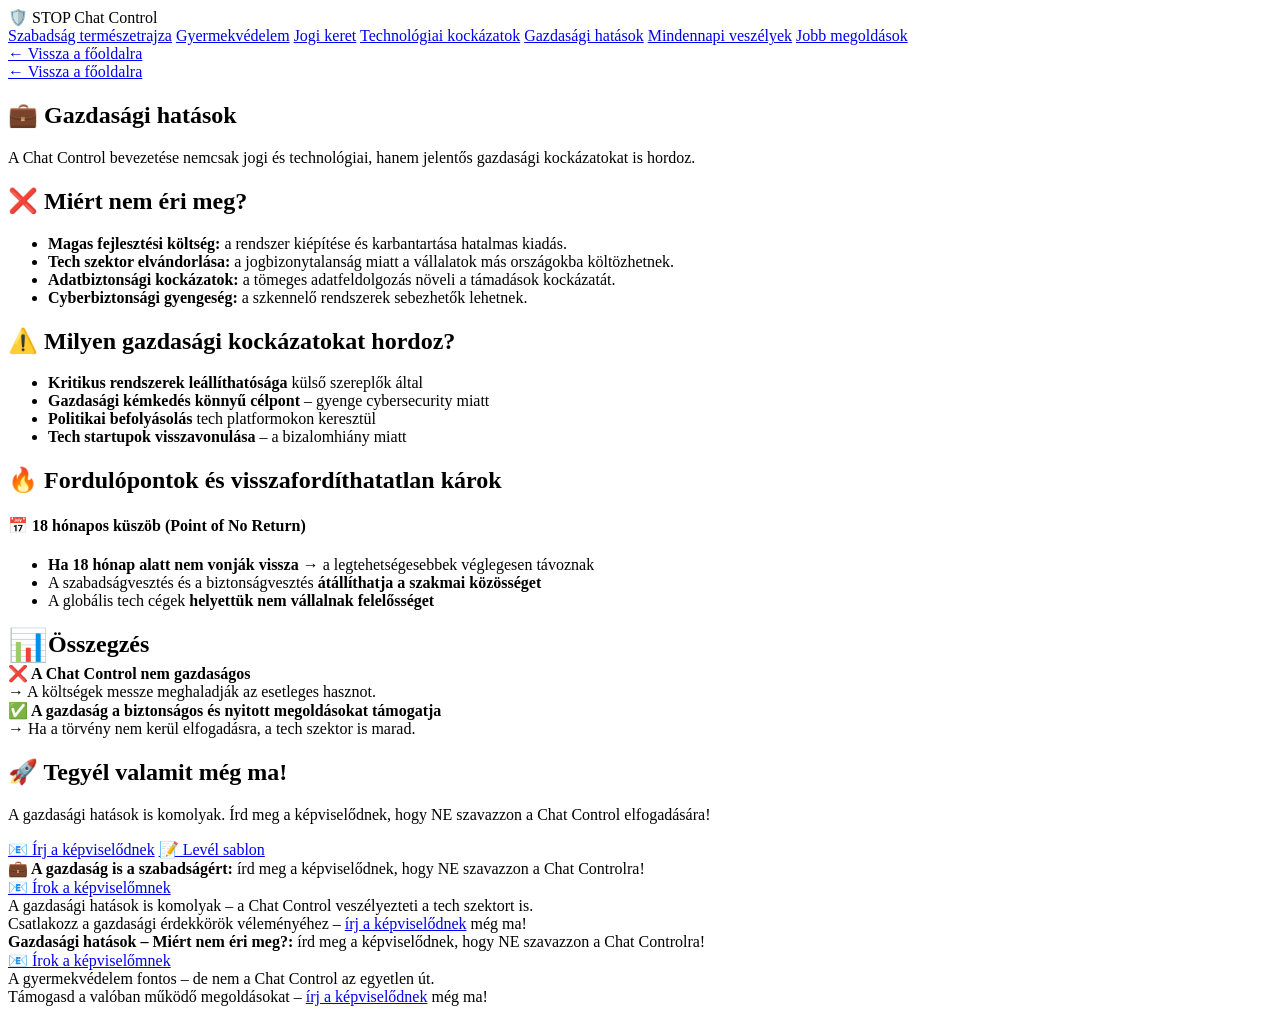
==== gazdasagi-hatasok/index.html @ 04efbd19 "deploy: af9d0e01e2f1a7dfd619908b89cc3201d144bc55" ====
<!doctype html><html lang=hu><head><meta charset=UTF-8><meta name=viewport content="width=device-width,initial-scale=1"><title>Gazdasági hatások – Miért nem éri meg? – EU Chat Control – Állítsuk meg a Chat Control törvényt!</title>
<link rel=preconnect href=https://fonts.googleapis.com><link rel=preconnect href=https://fonts.gstatic.com crossorigin><link href="https://fonts.googleapis.com/css2?family=Inter:wght@300;400;500;600;700&display=swap" rel=stylesheet><link rel=stylesheet href=/css/style.css></head><body><div class=wrap><header class=header-top><div class=header-content><div class=logo><span class=shield-icon>🛡️</span>
<span class=stop-text>STOP</span>
<span class=control-text>Chat Control</span></div><nav class=main-nav aria-label=Főmenü><a class="btn primary" href=/stop-chat-control-hugo/szabadsag-termeszetrajza/>Szabadság természetrajza</a>
<a class="btn primary" href=/stop-chat-control-hugo/gyermekvedelem/>Gyermekvédelem</a>
<a class="btn primary" href=/stop-chat-control-hugo/jogi-keret/>Jogi keret</a>
<a class="btn primary" href=/stop-chat-control-hugo/technologiai-kockazatok/>Technológiai kockázatok</a>
<a class="btn primary" href=/stop-chat-control-hugo/gazdasagi-hatasok/>Gazdasági hatások</a>
<a class="btn primary" href=/stop-chat-control-hugo/mindennapi-veszelyek/>Mindennapi veszélyek</a>
<a class="btn primary" href=/stop-chat-control-hugo/jobb-megoldasok/>Jobb megoldások</a></nav></div></header></div><main class=wrap><div class=breadcrumb><a href=/>← Vissza a főoldalra</a></div><main class=wrap><div class=breadcrumb><a href=index.html>← Vissza a főoldalra</a></div><section class=card><h1>💼 Gazdasági hatások</h1><p class=lead>A Chat Control bevezetése nemcsak jogi és technológiai, hanem jelentős gazdasági kockázatokat is hordoz.</p></section><section class="grid cols-2"><div class=card><h2>❌ Miért nem éri meg?</h2><ul><li><strong>Magas fejlesztési költség:</strong> a rendszer kiépítése és karbantartása hatalmas kiadás.</li><li><strong>Tech szektor elvándorlása:</strong> a jogbizonytalanság miatt a vállalatok más országokba költözhetnek.</li><li><strong>Adatbiztonsági kockázatok:</strong> a tömeges adatfeldolgozás növeli a támadások kockázatát.</li><li><strong>Cyberbiztonsági gyengeség:</strong> a szkennelő rendszerek sebezhetők lehetnek.</li></ul></div><div class=card><h2>⚠️ Milyen gazdasági kockázatokat hordoz?</h2><ul><li><strong>Kritikus rendszerek leállíthatósága</strong> külső szereplők által</li><li><strong>Gazdasági kémkedés könnyű célpont</strong> – gyenge cybersecurity miatt</li><li><strong>Politikai befolyásolás</strong> tech platformokon keresztül</li><li><strong>Tech startupok visszavonulása</strong> – a bizalomhiány miatt</li></ul></div></section><section class=card><h2>🔥 Fordulópontok és visszafordíthatatlan károk</h2><div class=impact-box><h4>📅 18 hónapos küszöb (Point of No Return)</h4><ul><li><strong>Ha 18 hónap alatt nem vonják vissza</strong> → a legtehetségesebbek véglegesen távoznak</li><li>A szabadságvesztés és a biztonságvesztés <strong>átállíthatja a szakmai közösséget</strong></li><li>A globális tech cégek <strong>helyettük nem vállalnak felelősséget</strong></li></ul></div></section><section class=card><div style=display:flex;align-items:center;gap:var(--spacing-sm);margin-bottom:var(--spacing-md)><span style=font-size:2rem>📊</span><h2 style=color:var(--danger);margin:0>Összegzés</h2></div><div style=display:grid;gap:var(--spacing-md)><div style="background:#fff;padding:var(--spacing-md);border-radius:var(--border-radius-sm);border-left:4px solid var(--danger)"><strong style=color:var(--danger)>❌ A Chat Control nem gazdaságos</strong><br>→ A költségek messze meghaladják az esetleges hasznot.</div><div style="background:#fff;padding:var(--spacing-md);border-radius:var(--border-radius-sm);border-left:4px solid var(--ok)"><strong style=color:var(--ok)>✅ A gazdaság a biztonságos és nyitott megoldásokat támogatja</strong><br>→ Ha a törvény nem kerül elfogadásra, a tech szektor is marad.</div></div></section><section class=cta-section><h2>🚀 Tegyél valamit még ma!</h2><p>A gazdasági hatások is komolyak. Írd meg a képviselődnek, hogy NE szavazzon a Chat Control elfogadására!</p><div class=cta><a href=index.html#meps class="btn primary">📧 Írj a képviselődnek</a>
<a href=index.html#howto class="btn ghost">📝 Levél sablon</a></div></section></main><div class=sticky-cta><div class=inner><div class=message><strong>💼 A gazdaság is a szabadságért:</strong> írd meg a képviselődnek, hogy NE szavazzon a Chat Controlra!</div><div class=cta><a class="btn primary" href=index.html#meps>📧 Írok a képviselőmnek</a></div></div></div><footer class=footer>A gazdasági hatások is komolyak – a Chat Control veszélyezteti a tech szektort is.<br>Csatlakozz a gazdasági érdekkörök véleményéhez – <a href=index.html#meps>írj a képviselődnek</a> még ma!</footer></main><div class=sticky-cta><div class=inner><div class=message><strong>Gazdasági hatások – Miért nem éri meg?:</strong> írd meg a képviselődnek, hogy NE szavazzon a Chat Controlra!</div><div class=cta><a class="btn primary" href=/#meps>📧 Írok a képviselőmnek</a></div></div></div><footer class=footer>A gyermekvédelem fontos – de nem a Chat Control az egyetlen út.<br>Támogasd a valóban működő megoldásokat – <a href=/#meps>írj a képviselődnek</a> még ma!</footer><script src=/js/main.js></script></body></html>
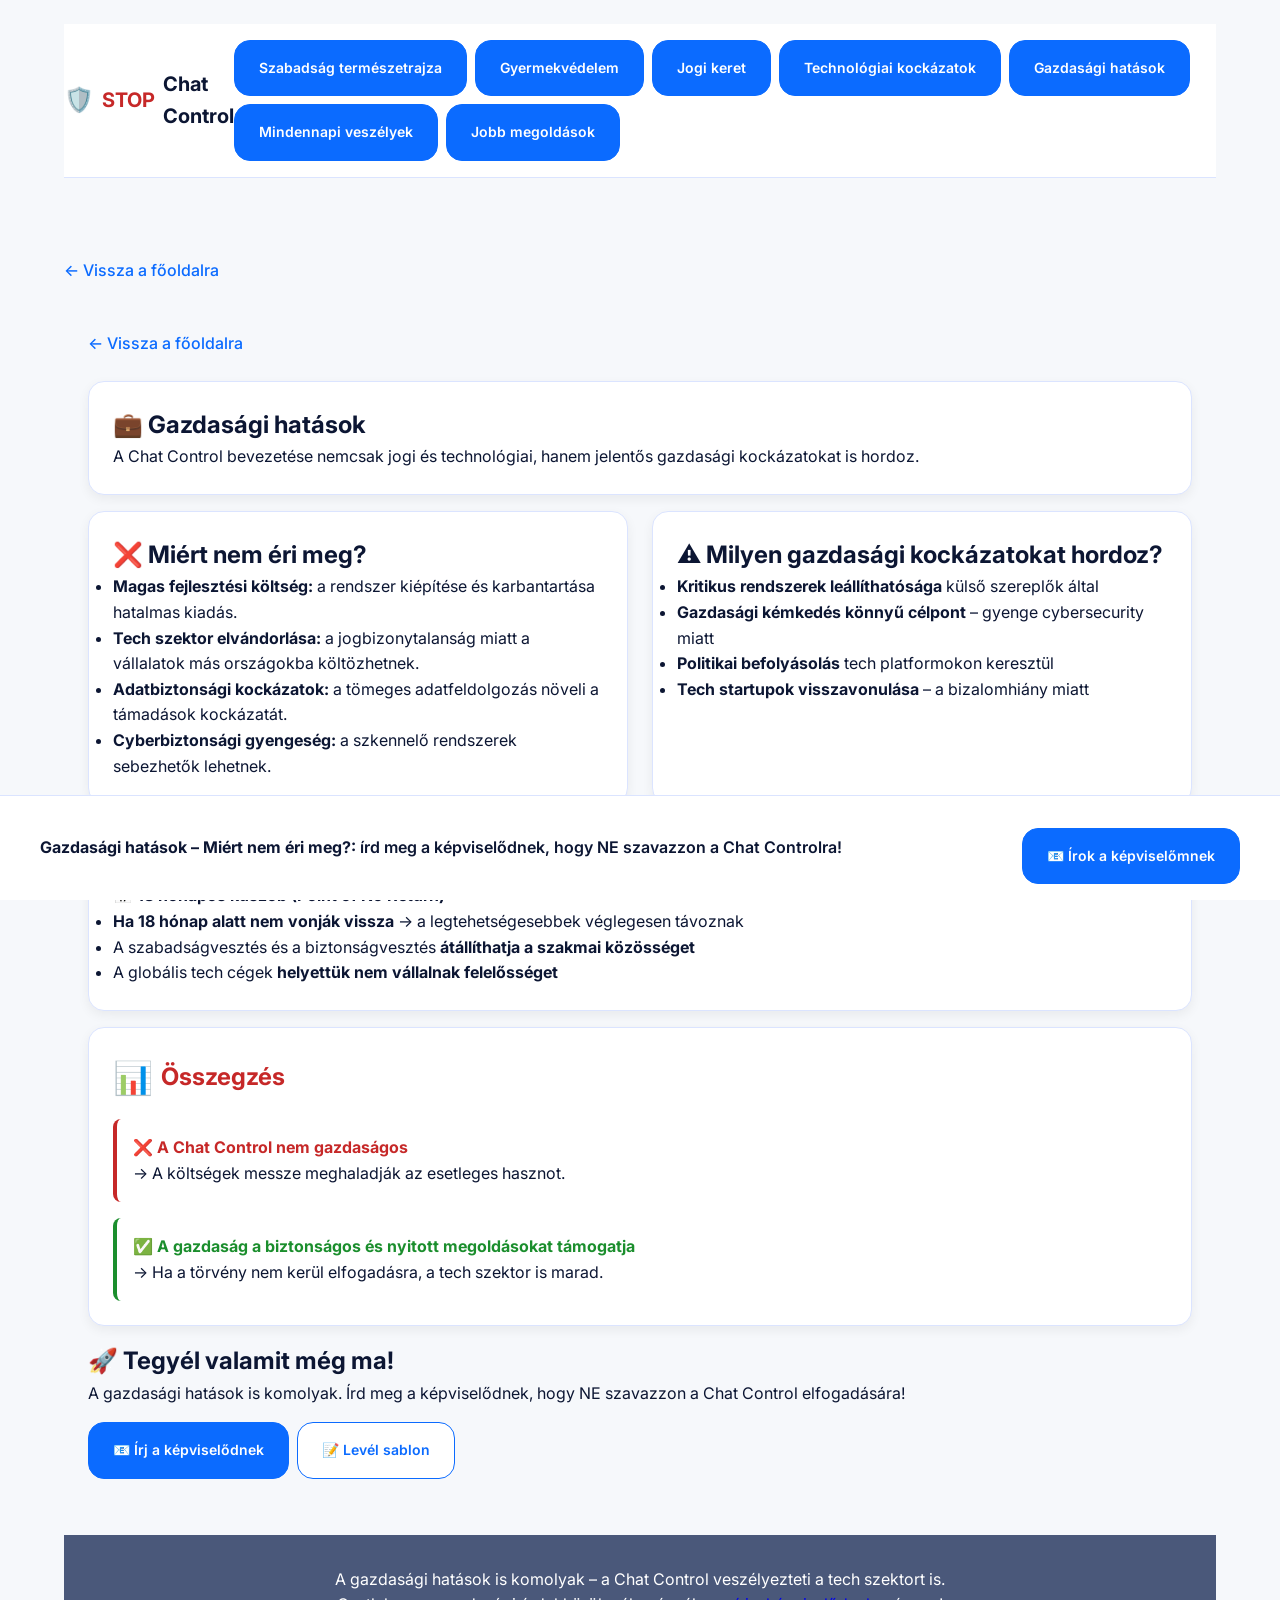
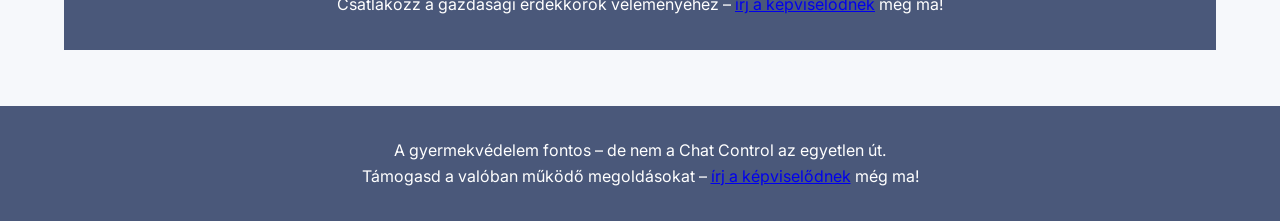
==== commit 3e862ed9: "deploy: e99e6665c8f95038415b86a54ae3f5cd304bb415" ====
--- a/gazdasagi-hatasok/index.html
+++ b/gazdasagi-hatasok/index.html
@@ -1,5 +1,5 @@
 <!doctype html><html lang=hu><head><meta charset=UTF-8><meta name=viewport content="width=device-width,initial-scale=1"><title>Gazdasági hatások – Miért nem éri meg? – EU Chat Control – Állítsuk meg a Chat Control törvényt!</title>
-<link rel=preconnect href=https://fonts.googleapis.com><link rel=preconnect href=https://fonts.gstatic.com crossorigin><link href="https://fonts.googleapis.com/css2?family=Inter:wght@300;400;500;600;700&display=swap" rel=stylesheet><link rel=stylesheet href=/css/style.css></head><body><div class=wrap><header class=header-top><div class=header-content><div class=logo><span class=shield-icon>🛡️</span>
+<link rel=preconnect href=https://fonts.googleapis.com><link rel=preconnect href=https://fonts.gstatic.com crossorigin><link href="https://fonts.googleapis.com/css2?family=Inter:wght@300;400;500;600;700&display=swap" rel=stylesheet><link rel=stylesheet href=/assets/css/style.css></head><body><div class=wrap><header class=header-top><div class=header-content><div class=logo><span class=shield-icon>🛡️</span>
 <span class=stop-text>STOP</span>
 <span class=control-text>Chat Control</span></div><nav class=main-nav aria-label=Főmenü><a class="btn primary" href=/stop-chat-control-hugo/szabadsag-termeszetrajza/>Szabadság természetrajza</a>
 <a class="btn primary" href=/stop-chat-control-hugo/gyermekvedelem/>Gyermekvédelem</a>
